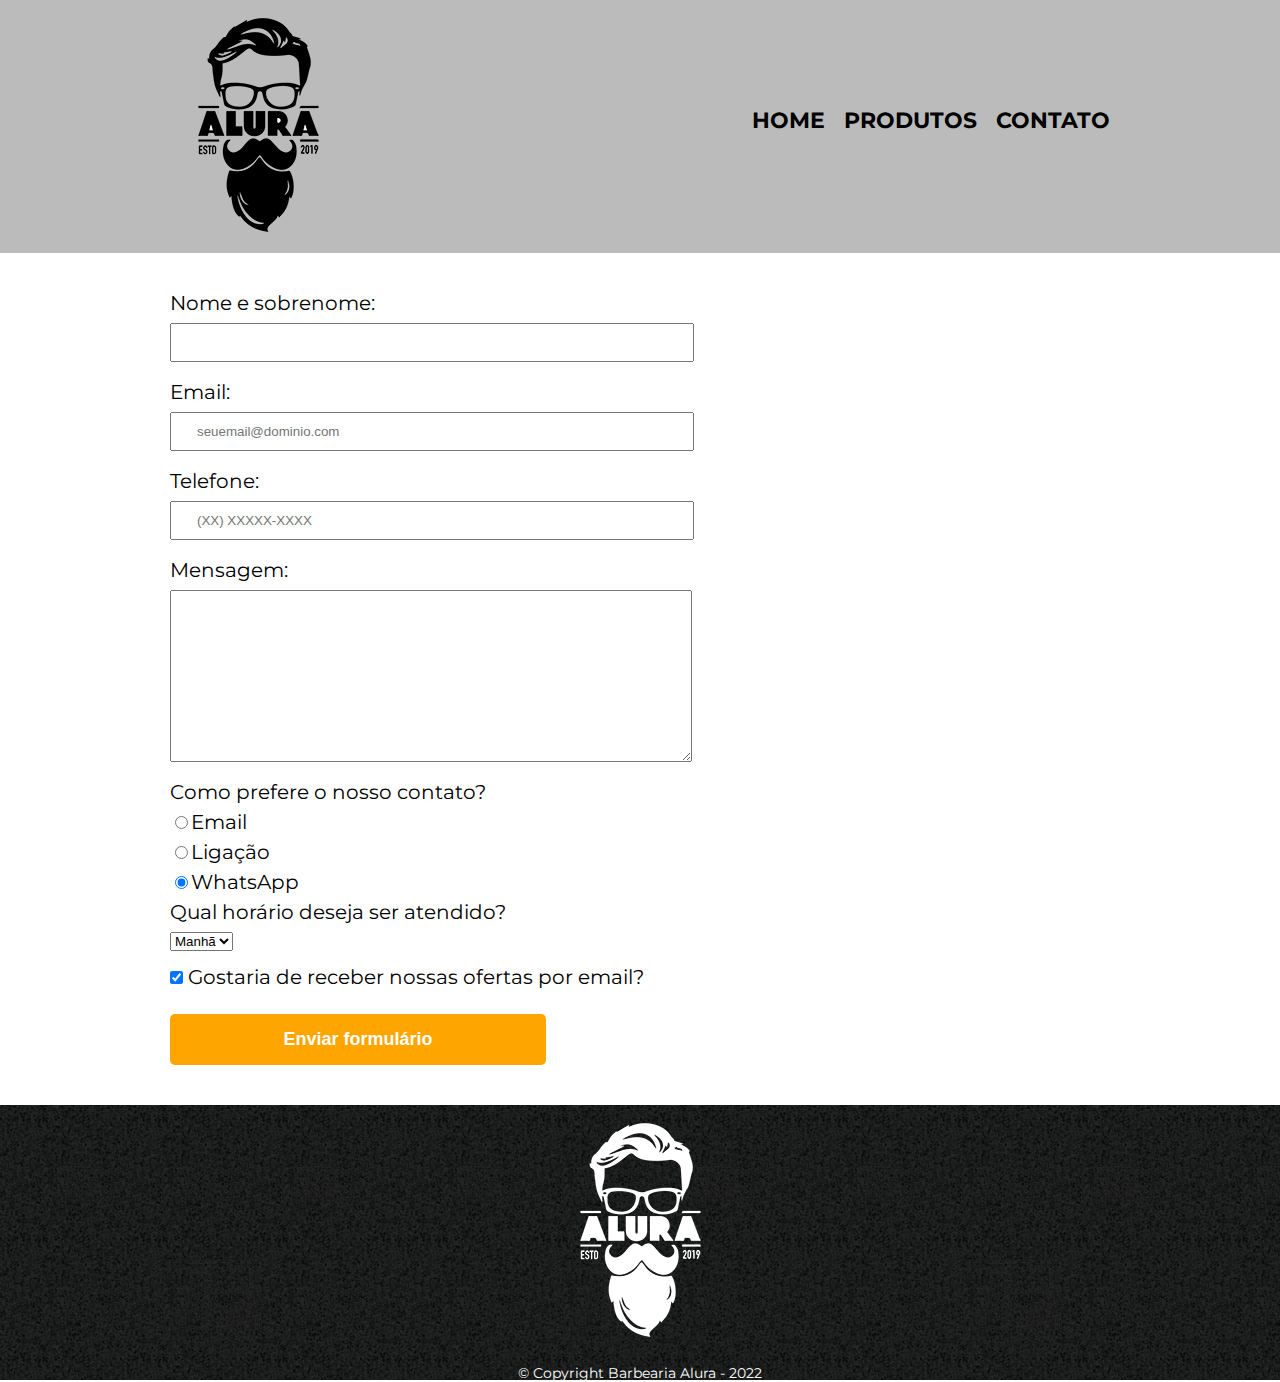
==== contato.html @ 5d3cc552 "incluindo projeto barbearia" ====
<!DOCTYPE html>
<html lang="pt-br">


    <head>

        <meta charset="UTF-8">
        <meta http-equiv="X-UA-Compatible" content="IE=edge">
        <meta name="viewport" content="width=device-width, initial-scale=1.0">
        <link rel="stylesheet" href="style.css">
        <link rel="stylesheet" href="reset.css">
        <link rel="preconnect" href="https://fonts.googleapis.com">
        <link rel="preconnect" href="https://fonts.gstatic.com" crossorigin>
        <link href="https://fonts.googleapis.com/css2?family=Montserrat:wght@100;200;400&display=swap" rel="stylesheet">
        <title>Contato - Barbearia Alura</title>

    </head>


    <body class="body">

        <header>

             
            <div class="caixa" >
                <h1> <img src="logo.png" alt="Logo da Barbearia Alura"> </h1>
                    <nav>
                        <ul class="navegacao">
                            <li> <a href="index.html">Home</a> </li>
                            <li> <a href="produtos.html">Produtos</a> </li>
                            <li> <a href="contato.html">Contato</a> </li>
                        </ul>
                    </nav>
            </div>

        </header>

        <main>
            
            <form class="formulario">

                    <label for="nomeEsobrenome">Nome e sobrenome:</label>
                    <input type="text" id="nomeEsobrenome" class="input-padrao" required>

                    <label for="email">Email:</label>
                    <input type="email" id="email" class="input-padrao" required placeholder="seuemail@dominio.com">

                    <label for="telefone">Telefone:</label>
                    <input type="tel" id="telefone" class="input-padrao" required placeholder="(XX) XXXXX-XXXX">


                    <label for="mensagem">Mensagem:</label>
                    <textarea name="" id="mensagem" cols="70" rows="10" class="input-padrao" required></textarea>

                <fieldset>
                    <legend>Como prefere o nosso contato?</legend>

                    <label for="radio-email"><input type="radio" name="contato" value="email" id="radio-email">Email</label>  

                    <label for="radio-telefone"><input type="radio" name="contato" value="ligação" id="radio-telefone">Ligação</label>

                    <label for="radio-wpp"><input type="radio" name="contato" value="wpp" id="radio-wpp" checked>WhatsApp</label>
                </fieldset>

                <fieldset>
                    <legend>Qual horário deseja ser atendido?</legend>
                    <select>
                        <option value="">Manhã</option>
                        <option value="">Tarde</option>
                        <option value="">Noite</option>
                    </select>
                </fieldset>

                    <label><input type="checkbox" class="checkbox" checked> Gostaria de receber nossas ofertas por email?</label>

                    <input type="submit" value="Enviar formulário" class="enviar">

            </form>

            <table>

                <tr>
                    <td></td>
                    <td></td>
                </tr>

                <tr>
                    <td></td>
                    <td></td>
                </tr>

                <tr>
                    <td></td>
                    <td></td>
                </tr>

                <tr>
                    <td></td>
                    <td></td>
                </tr>

            </table>
            
        </main>

        <footer>
            <img src="logo-branco.png" alt="">
            <p class="copyright">&copy; Copyright Barbearia Alura - 2022</p>
        </footer>

    </body>
---- style.css ----
.body{
    font-family: 'Montserrat', sans-serif;
}

header{
    background: #BBBBBB;
    padding: 20px 0;
}

.caixa{
    position: relative;
    width: 940px;
    margin: 0 auto;
}

nav{
    position: absolute;
    top: 110px;
    right: 0;
}

nav li{
    display: inline;
    margin: 0 0 0 15px;
}

nav a{
    text-transform: uppercase;
    color: #000000;
    font-weight: bold;
    font-size: 22px;
    text-decoration: none;
}

nav a:hover{
    color: #c78c19;
    text-decoration: underline;
}


.produtos{
    width: 940px;
    margin: 0 auto;
    padding: 50px 0;
}

.produtos li {
    display: inline-block;
    text-align: center;
    width: 30%;
    vertical-align: top;
    margin: 0 1.5%;
    padding: 30px 20px;
    box-sizing: border-box;
    border: 2px solid #000000;
    border-radius: 10px;
}

.produtos li:hover {
    border-color: #c78c19;
}

.produtos li:active{
    border-color: #088619;
}

.produtos li:hover h2{
    font-size: 40px;
}

.produtos h2{
    font-size: 30px;
    font-weight: bold;
}

.preçoProduto{
    font-size: 22px;
    font-weight: bold;
    margin-top: 10px;
}

.descriçaoProduto{
    font-size: 18px;
}

footer{
    text-align: center;
    background:url(bg.jpg) ;
    padding: 40px 0;
    
}

.copyright{
    color: white;
    margin: 8px 0 0;
    font-size: 14px;
}




main{
    width: 940px;
    margin: 0 auto;
}

.formulario{
    margin: 40px 0;
}


form label, form legend{
    display: block;
    font-size: 20px;
    margin: 0 0 10px;
}

.input-padrao{
    display: block;
    margin: 0 0 20px;
    padding: 10px 25px;
    width: 50%;
}

.checkbox{
    margin: 20px 0;
}

.enviar{
    width: 40%;
    padding: 15px 0;
    background: orange;
    color: white;
    font-weight: bold;
    font-size: 18px;
    border: none;
    border-radius: 5px;
    transition: 2s all;
    cursor: pointer;
}
.enviar:hover{
    background: darkorange;
    transform: scale(1.1);
}


/* conteúdo principal */

.banner{
    width: 100%;
}

.tituloPrincipal{
    text-align: center;
    font-size: 2em;
    margin-bottom: 1em;
    clear: left;
}

.ImgUtensilios{
    width: 150px;
    float: left;
    margin: 0 20px 20px 0;
}

.principal{
    padding: 3em 0;
    background: #FEFEFE;
}

.principal p {
    margin-bottom: 1em;
}

.principal strong{
    font-weight: bold;
}

.principal em{
    font-style: italic;
}


.mapa{
    padding: 3em 0;
    background: linear-gradient(#FEFEFE,#888888);
}

.mapa p{
    margin: 0 0 2em;
    text-align: center;
}

.beneficios{
    padding: 3em 0;
    background: linear-gradient(#888888,#0e0e0e00) ;
}

.conteudo-beneficios{
    width: 640px;
    margin: 0 auto;
}

.lista-beneficios{
    width: 40%;
    display: inline-block;
    vertical-align: top;
}

.itens{
    line-height: 1.5;
}

/*.itens:first-child{
    font-weight: bold;
}*/

.imgBeneficios{
    width: 60%;
    opacity: 0.7;
    transition: 500ms;
}

.imgBeneficios:hover{
    width: 382px;
    opacity: 1;
    box-shadow: 10px 10px 10px 10px #919191;

}

.video{
    width: 560px;
    margin: 2em auto;
    transition: 1s;
    opacity: 0.7;
}

.video:hover{
    width: 640px;
    opacity: 1;
}

/*resposividade*/

@media screen and (max-width: 480px) {

header{
    background: #CCCCCC;
}

.caixa{
    width: 250%;
    text-align: center;
    background: #CCCCCC;
    padding: 30px 0;
}

.caixa h1{
    text-align: center;
}

nav{
    position: static;
}


nav a{
    font-size: 30px;
}

.banner{
    width: 250%;
}

.principal{
width: 0 50%;
}

section h2{
    font-size: 45px;
}

}
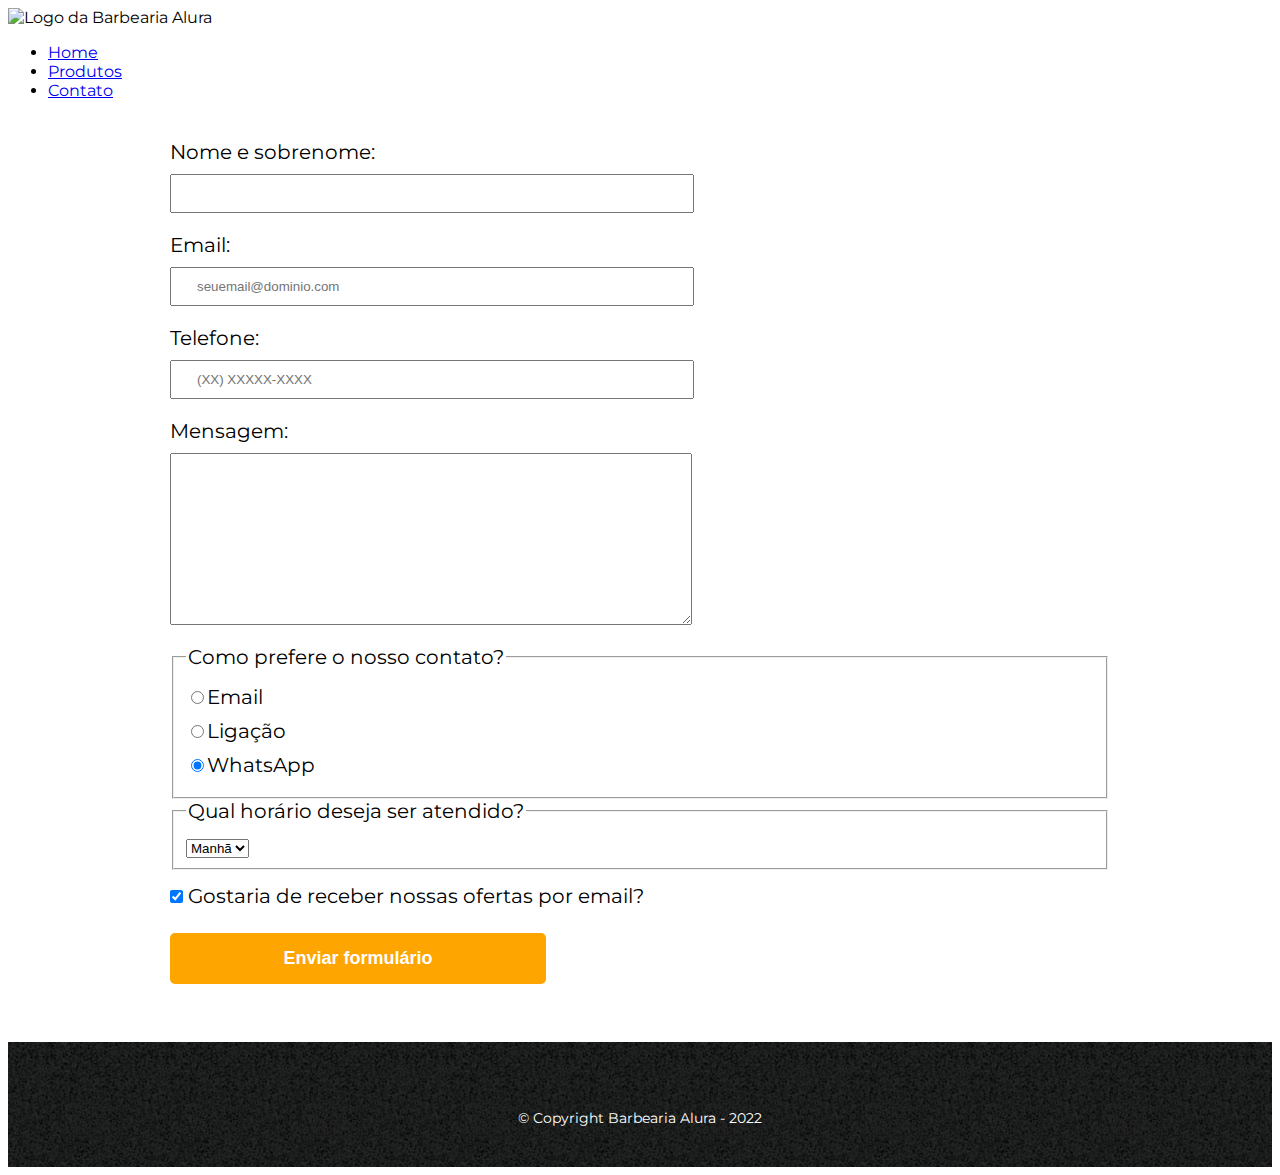
==== commit 740f3b2f: "start refactor" ====
--- a/contato.html
+++ b/contato.html
@@ -1,111 +1,109 @@
 <!DOCTYPE html>
 <html lang="pt-br">
 
+<head>
 
-    <head>
+    <meta charset="UTF-8">
+    <meta http-equiv="X-UA-Compatible" content="IE=edge">
+    <meta name="viewport" content="width=device-width, initial-scale=1.0">
+    <link rel="stylesheet" href="style.css">
+    <link rel="stylesheet" href="reset.css">
+    <link rel="preconnect" href="https://fonts.googleapis.com">
+    <link rel="preconnect" href="https://fonts.gstatic.com" crossorigin>
+    <link href="https://fonts.googleapis.com/css2?family=Montserrat:wght@100;200;400&display=swap" rel="stylesheet">
+    <title>Contato - Barbearia Alura</title>
 
-        <meta charset="UTF-8">
-        <meta http-equiv="X-UA-Compatible" content="IE=edge">
-        <meta name="viewport" content="width=device-width, initial-scale=1.0">
-        <link rel="stylesheet" href="style.css">
-        <link rel="stylesheet" href="reset.css">
-        <link rel="preconnect" href="https://fonts.googleapis.com">
-        <link rel="preconnect" href="https://fonts.gstatic.com" crossorigin>
-        <link href="https://fonts.googleapis.com/css2?family=Montserrat:wght@100;200;400&display=swap" rel="stylesheet">
-        <title>Contato - Barbearia Alura</title>
-
-    </head>
+</head>
 
 
-    <body class="body">
+<body class="body">
+    <header>
+        <div class="caixa">
+            <img src="logo.png" alt="Logo da Barbearia Alura">
+            <nav>
+                <ul class="navegacao">
+                    <li> <a href="index.html">Home</a> </li>
+                    <li> <a href="produtos.html">Produtos</a> </li>
+                    <li> <a href="contato.html">Contato</a> </li>
+                </ul>
+            </nav>
+        </div>
+    </header>
 
-        <header>
+    <main>
 
-             
-            <div class="caixa" >
-                <h1> <img src="logo.png" alt="Logo da Barbearia Alura"> </h1>
-                    <nav>
-                        <ul class="navegacao">
-                            <li> <a href="index.html">Home</a> </li>
-                            <li> <a href="produtos.html">Produtos</a> </li>
-                            <li> <a href="contato.html">Contato</a> </li>
-                        </ul>
-                    </nav>
-            </div>
+        <form class="formulario">
 
-        </header>
+            <label for="nomeEsobrenome">Nome e sobrenome:</label>
+            <input type="text" id="nomeEsobrenome" class="input-padrao" required>
 
-        <main>
-            
-            <form class="formulario">
+            <label for="email">Email:</label>
+            <input type="email" id="email" class="input-padrao" required placeholder="seuemail@dominio.com">
 
-                    <label for="nomeEsobrenome">Nome e sobrenome:</label>
-                    <input type="text" id="nomeEsobrenome" class="input-padrao" required>
-
-                    <label for="email">Email:</label>
-                    <input type="email" id="email" class="input-padrao" required placeholder="seuemail@dominio.com">
-
-                    <label for="telefone">Telefone:</label>
-                    <input type="tel" id="telefone" class="input-padrao" required placeholder="(XX) XXXXX-XXXX">
+            <label for="telefone">Telefone:</label>
+            <input type="tel" id="telefone" class="input-padrao" required placeholder="(XX) XXXXX-XXXX">
 
 
-                    <label for="mensagem">Mensagem:</label>
-                    <textarea name="" id="mensagem" cols="70" rows="10" class="input-padrao" required></textarea>
+            <label for="mensagem">Mensagem:</label>
+            <textarea name="" id="mensagem" cols="70" rows="10" class="input-padrao" required></textarea>
 
-                <fieldset>
-                    <legend>Como prefere o nosso contato?</legend>
+            <fieldset>
+                <legend>Como prefere o nosso contato?</legend>
 
-                    <label for="radio-email"><input type="radio" name="contato" value="email" id="radio-email">Email</label>  
+                <label for="radio-email"><input type="radio" name="contato" value="email" id="radio-email">Email</label>
 
-                    <label for="radio-telefone"><input type="radio" name="contato" value="ligação" id="radio-telefone">Ligação</label>
+                <label for="radio-telefone"><input type="radio" name="contato" value="ligação"
+                        id="radio-telefone">Ligação</label>
 
-                    <label for="radio-wpp"><input type="radio" name="contato" value="wpp" id="radio-wpp" checked>WhatsApp</label>
-                </fieldset>
+                <label for="radio-wpp"><input type="radio" name="contato" value="wpp" id="radio-wpp"
+                        checked>WhatsApp</label>
+            </fieldset>
 
-                <fieldset>
-                    <legend>Qual horário deseja ser atendido?</legend>
-                    <select>
-                        <option value="">Manhã</option>
-                        <option value="">Tarde</option>
-                        <option value="">Noite</option>
-                    </select>
-                </fieldset>
+            <fieldset>
+                <legend>Qual horário deseja ser atendido?</legend>
+                <select>
+                    <option value="">Manhã</option>
+                    <option value="">Tarde</option>
+                    <option value="">Noite</option>
+                </select>
+            </fieldset>
 
-                    <label><input type="checkbox" class="checkbox" checked> Gostaria de receber nossas ofertas por email?</label>
+            <label><input type="checkbox" class="checkbox" checked> Gostaria de receber nossas ofertas por
+                email?</label>
 
-                    <input type="submit" value="Enviar formulário" class="enviar">
+            <input type="submit" value="Enviar formulário" class="enviar">
 
-            </form>
+        </form>
 
-            <table>
+        <table>
 
-                <tr>
-                    <td></td>
-                    <td></td>
-                </tr>
+            <tr>
+                <td></td>
+                <td></td>
+            </tr>
 
-                <tr>
-                    <td></td>
-                    <td></td>
-                </tr>
+            <tr>
+                <td></td>
+                <td></td>
+            </tr>
 
-                <tr>
-                    <td></td>
-                    <td></td>
-                </tr>
+            <tr>
+                <td></td>
+                <td></td>
+            </tr>
 
-                <tr>
-                    <td></td>
-                    <td></td>
-                </tr>
+            <tr>
+                <td></td>
+                <td></td>
+            </tr>
 
-            </table>
-            
-        </main>
+        </table>
 
-        <footer>
-            <img src="logo-branco.png" alt="">
-            <p class="copyright">&copy; Copyright Barbearia Alura - 2022</p>
-        </footer>
+    </main>
 
-    </body>+    <footer>
+        <img src="logo-branco.png" alt="">
+        <p class="copyright">&copy; Copyright Barbearia Alura - 2022</p>
+    </footer>
+
+</body>--- a/style.css
+++ b/style.css
@@ -1,44 +1,43 @@
-.body{
+.body {
     font-family: 'Montserrat', sans-serif;
 }
 
-header{
+.cabecalho {
     background: #BBBBBB;
     padding: 20px 0;
-}
-
-.caixa{
-    position: relative;
-    width: 940px;
-    margin: 0 auto;
-}
-
-nav{
-    position: absolute;
-    top: 110px;
-    right: 0;
-}
-
-nav li{
-    display: inline;
-    margin: 0 0 0 15px;
-}
-
-nav a{
-    text-transform: uppercase;
-    color: #000000;
-    font-weight: bold;
-    font-size: 22px;
-    text-decoration: none;
-}
-
-nav a:hover{
-    color: #c78c19;
-    text-decoration: underline;
-}
-
-
-.produtos{
+    display: flex;
+
+    justify-content: space-around;
+    align-items: center;
+
+    ul {
+        display: flex;
+        gap: 1rem;
+
+        li {
+            list-style: none;
+
+            a {
+                text-decoration: none;
+                color: #fffcfc;
+                font-size: 1.5rem;
+                font-weight: bold;
+
+                &:hover {
+                    border-bottom: 2px solid #fffcfc;
+                }
+            }
+        }
+    }
+}
+
+.img_logo {
+    width: 175px;
+}
+
+
+
+.produtos {
     width: 940px;
     margin: 0 auto;
     padding: 50px 0;
@@ -48,6 +47,7 @@
     display: inline-block;
     text-align: center;
     width: 30%;
+    height: 200px;
     vertical-align: top;
     margin: 0 1.5%;
     padding: 30px 20px;
@@ -60,37 +60,37 @@
     border-color: #c78c19;
 }
 
-.produtos li:active{
+.produtos li:active {
     border-color: #088619;
 }
 
-.produtos li:hover h2{
+.produtos li:hover h2 {
     font-size: 40px;
 }
 
-.produtos h2{
+.produtos h2 {
     font-size: 30px;
     font-weight: bold;
 }
 
-.preçoProduto{
+.preçoProduto {
     font-size: 22px;
     font-weight: bold;
     margin-top: 10px;
 }
 
-.descriçaoProduto{
+.descriçaoProduto {
     font-size: 18px;
 }
 
-footer{
-    text-align: center;
-    background:url(bg.jpg) ;
+footer {
+    text-align: center;
+    background: url(./assets/bg.jpg);
     padding: 40px 0;
-    
-}
-
-.copyright{
+
+}
+
+.copyright {
     color: white;
     margin: 8px 0 0;
     font-size: 14px;
@@ -99,34 +99,35 @@
 
 
 
-main{
+main {
     width: 940px;
     margin: 0 auto;
 }
 
-.formulario{
+.formulario {
     margin: 40px 0;
 }
 
 
-form label, form legend{
+form label,
+form legend {
     display: block;
     font-size: 20px;
     margin: 0 0 10px;
 }
 
-.input-padrao{
+.input-padrao {
     display: block;
     margin: 0 0 20px;
     padding: 10px 25px;
     width: 50%;
 }
 
-.checkbox{
+.checkbox {
     margin: 20px 0;
 }
 
-.enviar{
+.enviar {
     width: 40%;
     padding: 15px 0;
     background: orange;
@@ -138,7 +139,8 @@
     transition: 2s all;
     cursor: pointer;
 }
-.enviar:hover{
+
+.enviar:hover {
     background: darkorange;
     transform: scale(1.1);
 }
@@ -146,24 +148,24 @@
 
 /* conteúdo principal */
 
-.banner{
+.banner {
     width: 100%;
 }
 
-.tituloPrincipal{
+.tituloPrincipal {
     text-align: center;
     font-size: 2em;
     margin-bottom: 1em;
     clear: left;
 }
 
-.ImgUtensilios{
+.ImgUtensilios {
     width: 150px;
     float: left;
     margin: 0 20px 20px 0;
 }
 
-.principal{
+.principal {
     padding: 3em 0;
     background: #FEFEFE;
 }
@@ -172,42 +174,42 @@
     margin-bottom: 1em;
 }
 
-.principal strong{
-    font-weight: bold;
-}
-
-.principal em{
+.principal strong {
+    font-weight: bold;
+}
+
+.principal em {
     font-style: italic;
 }
 
 
-.mapa{
+.mapa {
     padding: 3em 0;
-    background: linear-gradient(#FEFEFE,#888888);
-}
-
-.mapa p{
+    background: linear-gradient(#FEFEFE, #888888);
+}
+
+.mapa p {
     margin: 0 0 2em;
     text-align: center;
 }
 
-.beneficios{
+.beneficios {
     padding: 3em 0;
-    background: linear-gradient(#888888,#0e0e0e00) ;
-}
-
-.conteudo-beneficios{
+    background: linear-gradient(#888888, #0e0e0e00);
+}
+
+.conteudo-beneficios {
     width: 640px;
     margin: 0 auto;
 }
 
-.lista-beneficios{
+.lista-beneficios {
     width: 40%;
     display: inline-block;
     vertical-align: top;
 }
 
-.itens{
+.itens {
     line-height: 1.5;
 }
 
@@ -215,27 +217,27 @@
     font-weight: bold;
 }*/
 
-.imgBeneficios{
+.imgBeneficios {
     width: 60%;
     opacity: 0.7;
     transition: 500ms;
 }
 
-.imgBeneficios:hover{
+.imgBeneficios:hover {
     width: 382px;
     opacity: 1;
     box-shadow: 10px 10px 10px 10px #919191;
 
 }
 
-.video{
+.video {
     width: 560px;
     margin: 2em auto;
     transition: 1s;
     opacity: 0.7;
 }
 
-.video:hover{
+.video:hover {
     width: 640px;
     opacity: 1;
 }
@@ -244,40 +246,40 @@
 
 @media screen and (max-width: 480px) {
 
-header{
-    background: #CCCCCC;
-}
-
-.caixa{
-    width: 250%;
-    text-align: center;
-    background: #CCCCCC;
-    padding: 30px 0;
-}
-
-.caixa h1{
-    text-align: center;
-}
-
-nav{
-    position: static;
-}
-
-
-nav a{
-    font-size: 30px;
-}
-
-.banner{
-    width: 250%;
-}
-
-.principal{
-width: 0 50%;
-}
-
-section h2{
-    font-size: 45px;
-}
-
-}
+    header {
+        background: #CCCCCC;
+    }
+
+    .caixa {
+        width: 250%;
+        text-align: center;
+        background: #CCCCCC;
+        padding: 30px 0;
+    }
+
+    .caixa h1 {
+        text-align: center;
+    }
+
+    nav {
+        position: static;
+    }
+
+
+    nav a {
+        font-size: 30px;
+    }
+
+    .banner {
+        width: 250%;
+    }
+
+    .principal {
+        width: 0 50%;
+    }
+
+    section h2 {
+        font-size: 45px;
+    }
+
+}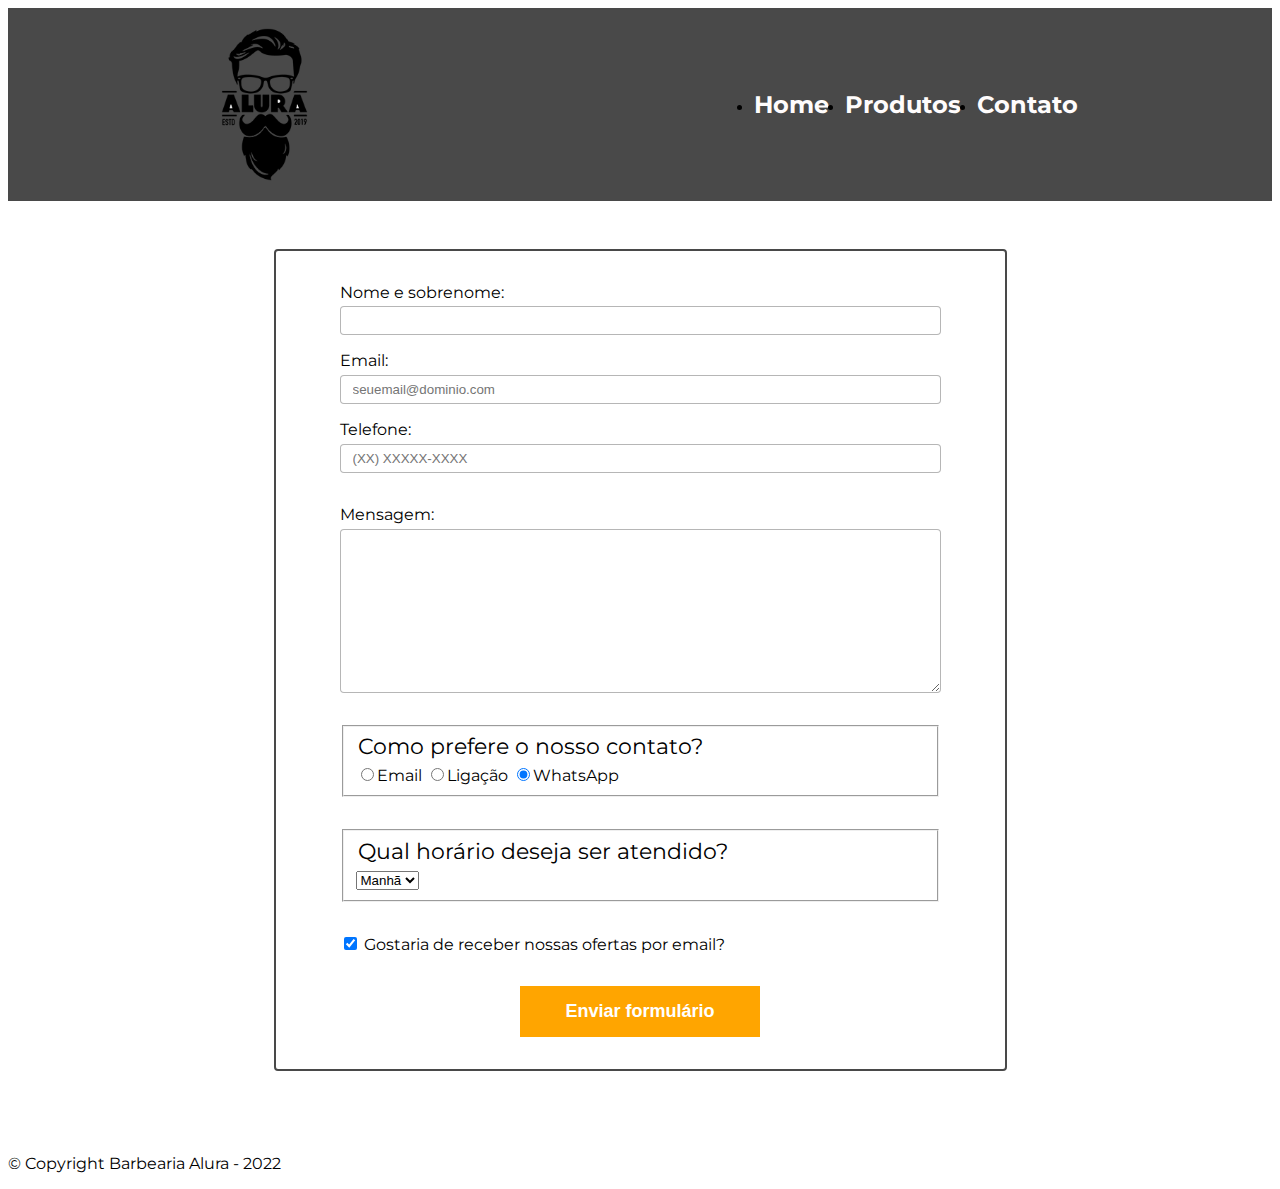
==== commit e77e3ad9: "finish project refactor" ====
--- a/contato.html
+++ b/contato.html
@@ -6,7 +6,7 @@
     <meta charset="UTF-8">
     <meta http-equiv="X-UA-Compatible" content="IE=edge">
     <meta name="viewport" content="width=device-width, initial-scale=1.0">
-    <link rel="stylesheet" href="style.css">
+    <link rel="stylesheet" href="./style-contato.css">
     <link rel="stylesheet" href="reset.css">
     <link rel="preconnect" href="https://fonts.googleapis.com">
     <link rel="preconnect" href="https://fonts.gstatic.com" crossorigin>
@@ -17,87 +17,78 @@
 
 
 <body class="body">
-    <header>
-        <div class="caixa">
-            <img src="logo.png" alt="Logo da Barbearia Alura">
-            <nav>
-                <ul class="navegacao">
-                    <li> <a href="index.html">Home</a> </li>
-                    <li> <a href="produtos.html">Produtos</a> </li>
-                    <li> <a href="contato.html">Contato</a> </li>
-                </ul>
-            </nav>
-        </div>
+    <header class="cabecalho">
+        <img class="img-logo" src="./assets/logo.png" alt="Logo da Barbearia Alura">
+        <ul class="navegacao">
+            <li> <a class="link-navegacao" href="index.html">Home</a> </li>
+            <li> <a class="link-navegacao" href="produtos.html">Produtos</a> </li>
+            <li> <a class="link-navegacao" href="contato.html">Contato</a> </li>
+        </ul>
     </header>
 
     <main>
+        <form class="formulario">
+            <div class="zona-preenchimento">
+                <div class="inputs">
+                    <div class="input">
+                        <label class="label-inputs" for="nomeEsobrenome">Nome e sobrenome:</label>
+                        <input type="text" id="nomeEsobrenome" class="input-padrao" required>
+                    </div>
 
-        <form class="formulario">
+                    <div class="input">
+                        <label class="label-inputs" for="email">Email:</label>
+                        <input type="email" id="email" class="input-padrao" required placeholder="seuemail@dominio.com">
+                    </div>
 
-            <label for="nomeEsobrenome">Nome e sobrenome:</label>
-            <input type="text" id="nomeEsobrenome" class="input-padrao" required>
+                    <div class="input">
+                        <label class="label-inputs" for="telefone">Telefone:</label>
+                        <input type="tel" id="telefone" class="input-padrao" required placeholder="(XX) XXXXX-XXXX">
+                    </div>
 
-            <label for="email">Email:</label>
-            <input type="email" id="email" class="input-padrao" required placeholder="seuemail@dominio.com">
+                </div>
 
-            <label for="telefone">Telefone:</label>
-            <input type="tel" id="telefone" class="input-padrao" required placeholder="(XX) XXXXX-XXXX">
+                <div class="input">
+                    <label for="mensagem">Mensagem:</label>
+                    <textarea name="" id="mensagem" cols="70" rows="10" class="input-padrao" required></textarea>
+                </div>
 
+                <fieldset class="opcoes-container">
+                    <div>
+                        <legend class="titulo-legend">Como prefere o nosso contato?</legend>
+                    </div>
+                    <div>
+                        <label for="radio-email"><input type="radio" name="contato" value="email"
+                                id="radio-email">Email</label>
 
-            <label for="mensagem">Mensagem:</label>
-            <textarea name="" id="mensagem" cols="70" rows="10" class="input-padrao" required></textarea>
+                        <label for="radio-telefone"><input type="radio" name="contato" value="ligação"
+                                id="radio-telefone">Ligação</label>
 
-            <fieldset>
-                <legend>Como prefere o nosso contato?</legend>
+                        <label for="radio-wpp"><input type="radio" name="contato" value="wpp" id="radio-wpp"
+                                checked>WhatsApp</label>
+                    </div>
+                </fieldset>
 
-                <label for="radio-email"><input type="radio" name="contato" value="email" id="radio-email">Email</label>
+                <fieldset class="opcoes-container">
+                    <div>
+                        <legend class="titulo-legend">Qual horário deseja ser atendido?</legend>
+                    </div>
+                    <div>
+                        <select>
+                            <option value="">Manhã</option>
+                            <option value="">Tarde</option>
+                            <option value="">Noite</option>
+                        </select>
+                    </div>
+                </fieldset>
 
-                <label for="radio-telefone"><input type="radio" name="contato" value="ligação"
-                        id="radio-telefone">Ligação</label>
-
-                <label for="radio-wpp"><input type="radio" name="contato" value="wpp" id="radio-wpp"
-                        checked>WhatsApp</label>
-            </fieldset>
-
-            <fieldset>
-                <legend>Qual horário deseja ser atendido?</legend>
-                <select>
-                    <option value="">Manhã</option>
-                    <option value="">Tarde</option>
-                    <option value="">Noite</option>
-                </select>
-            </fieldset>
-
-            <label><input type="checkbox" class="checkbox" checked> Gostaria de receber nossas ofertas por
-                email?</label>
+                <div>
+                    <label><input type="checkbox" class="checkbox" checked> Gostaria de receber nossas ofertas por
+                        email?</label>
+                </div>
+            </div>
 
             <input type="submit" value="Enviar formulário" class="enviar">
-
         </form>
-
-        <table>
-
-            <tr>
-                <td></td>
-                <td></td>
-            </tr>
-
-            <tr>
-                <td></td>
-                <td></td>
-            </tr>
-
-            <tr>
-                <td></td>
-                <td></td>
-            </tr>
-
-            <tr>
-                <td></td>
-                <td></td>
-            </tr>
-
-        </table>
 
     </main>
 
--- a/style-contato.css
+++ b/style-contato.css
@@ -0,0 +1,99 @@
+.body {
+    font-family: 'Montserrat', sans-serif;
+}
+
+.cabecalho {
+    background: #494949;
+    padding: .5rem 0;
+    display: flex;
+
+    justify-content: space-around;
+    align-items: center;
+}
+
+.navegacao {
+    display: flex;
+    gap: 1rem
+}
+
+.link-navegacao {
+    text-decoration: none;
+    color: #fffcfc;
+    font-size: 1.5rem;
+    font-weight: bold;
+
+    &:hover {
+        border-bottom: 2px solid #fffcfc;
+    }
+}
+
+.img-logo {
+    width: 125px;
+}
+
+main {
+    display: flex;
+    justify-content: center;
+}
+
+.formulario {
+    margin: 3rem 4rem;
+    padding: 2rem 4rem;
+    border: 2px solid #494949;
+    border-radius: 4px;
+
+    display: flex;
+    flex-direction: column;
+    align-items: center;
+    row-gap: 2rem;
+}
+
+.zona-preenchimento {
+    display: flex;
+    flex-direction: column;
+    row-gap: 2rem;
+}
+
+.inputs {
+    display: flex;
+    align-items: center;
+    justify-content: space-between;
+    gap: 1rem;
+    flex-direction: column;
+}
+
+.input {
+    width: 100%;
+    display: flex;
+    flex-direction: column;
+    row-gap: 0.3rem;
+}
+
+.input-padrao {
+    border: 1px solid #00000049;
+    border-radius: 4px;
+    padding: 6px 12px;
+}
+
+.opcoes-container {
+    display: flex;
+    flex-direction: column;
+    row-gap: 0.3rem;
+    justify-content: flex-start;
+}
+
+.titulo-legend {
+    font-size: 1.4rem;
+}
+
+.enviar {
+    text-align: center;
+    width: 40%;
+    padding: 15px 0;
+    background: orange;
+    color: white;
+    font-weight: bold;
+    font-size: 18px;
+    border: none;
+    cursor: pointer;
+}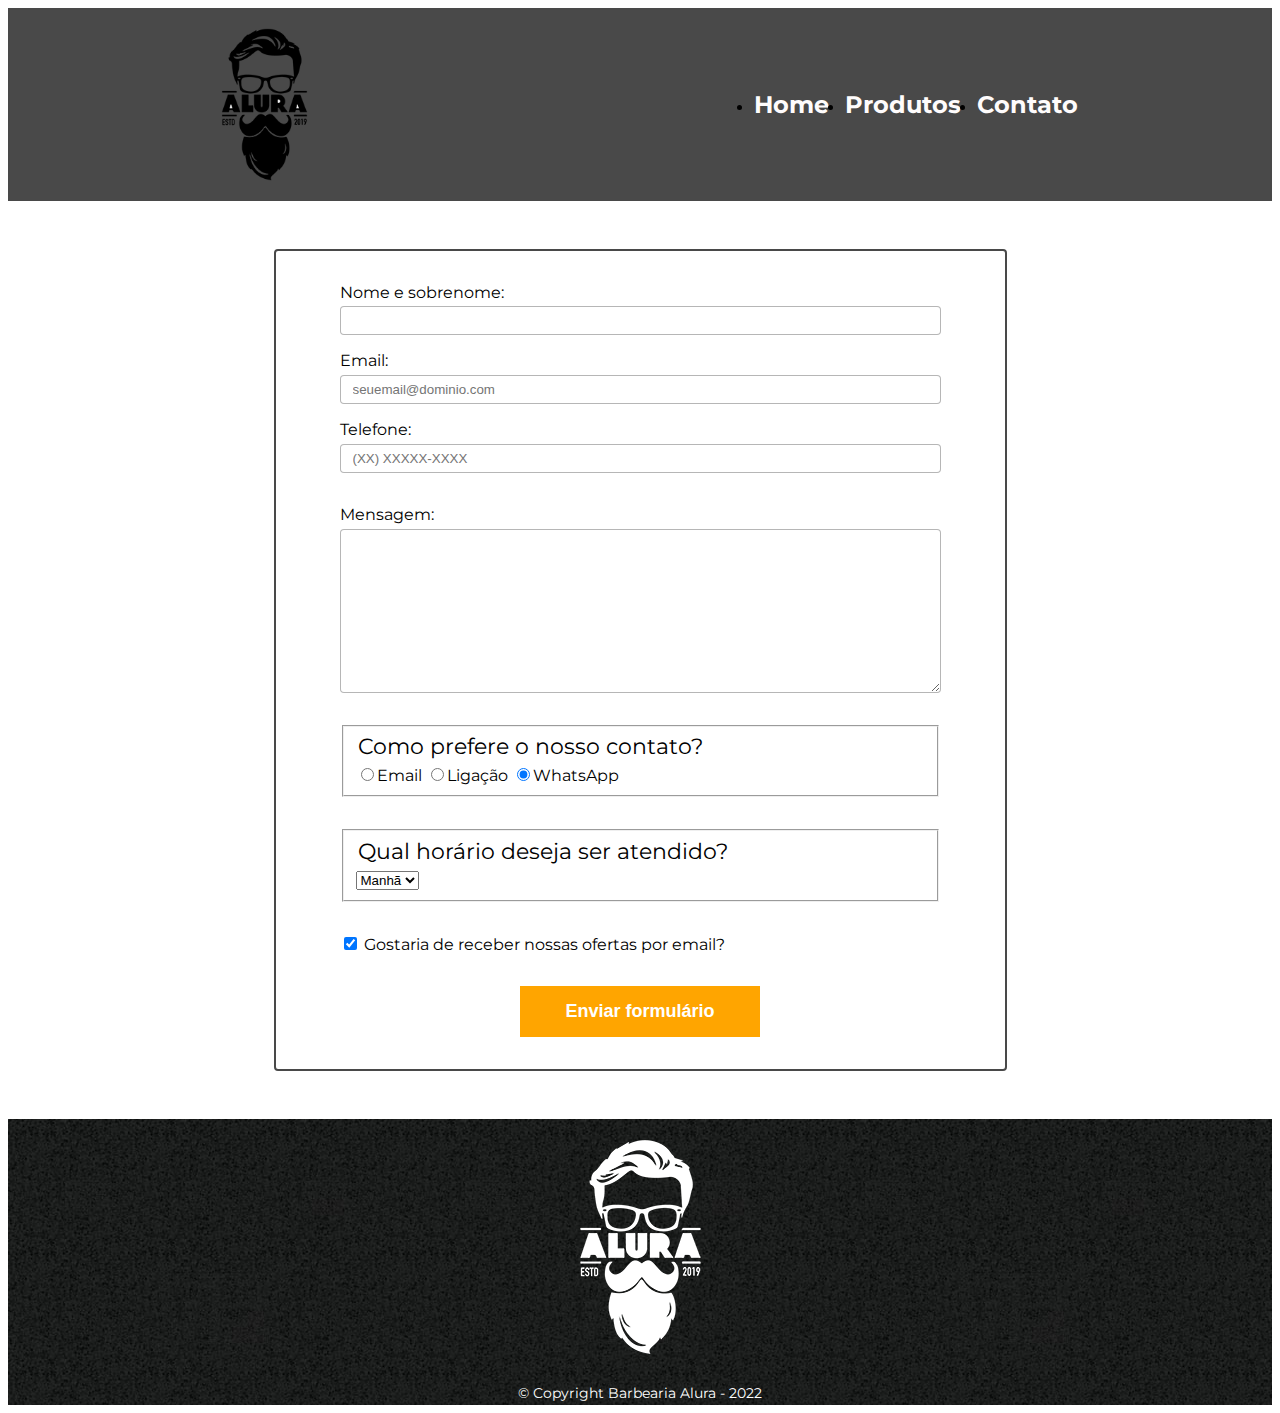
==== commit e7aef20e: "add footer in contact page" ====
--- a/contato.html
+++ b/contato.html
@@ -92,8 +92,8 @@
 
     </main>
 
-    <footer>
-        <img src="logo-branco.png" alt="">
+    <footer class="footer">
+        <img src="./assets/logo-branco.png" alt="">
         <p class="copyright">&copy; Copyright Barbearia Alura - 2022</p>
     </footer>
 
--- a/style-contato.css
+++ b/style-contato.css
@@ -96,4 +96,16 @@
     font-size: 18px;
     border: none;
     cursor: pointer;
+}
+
+.footer {
+    text-align: center;
+    background: url(./assets/bg.jpg);
+    padding: .2rem 0;
+}
+
+.copyright {
+    color: white;
+    margin: 8px 0 0;
+    font-size: 14px;
 }